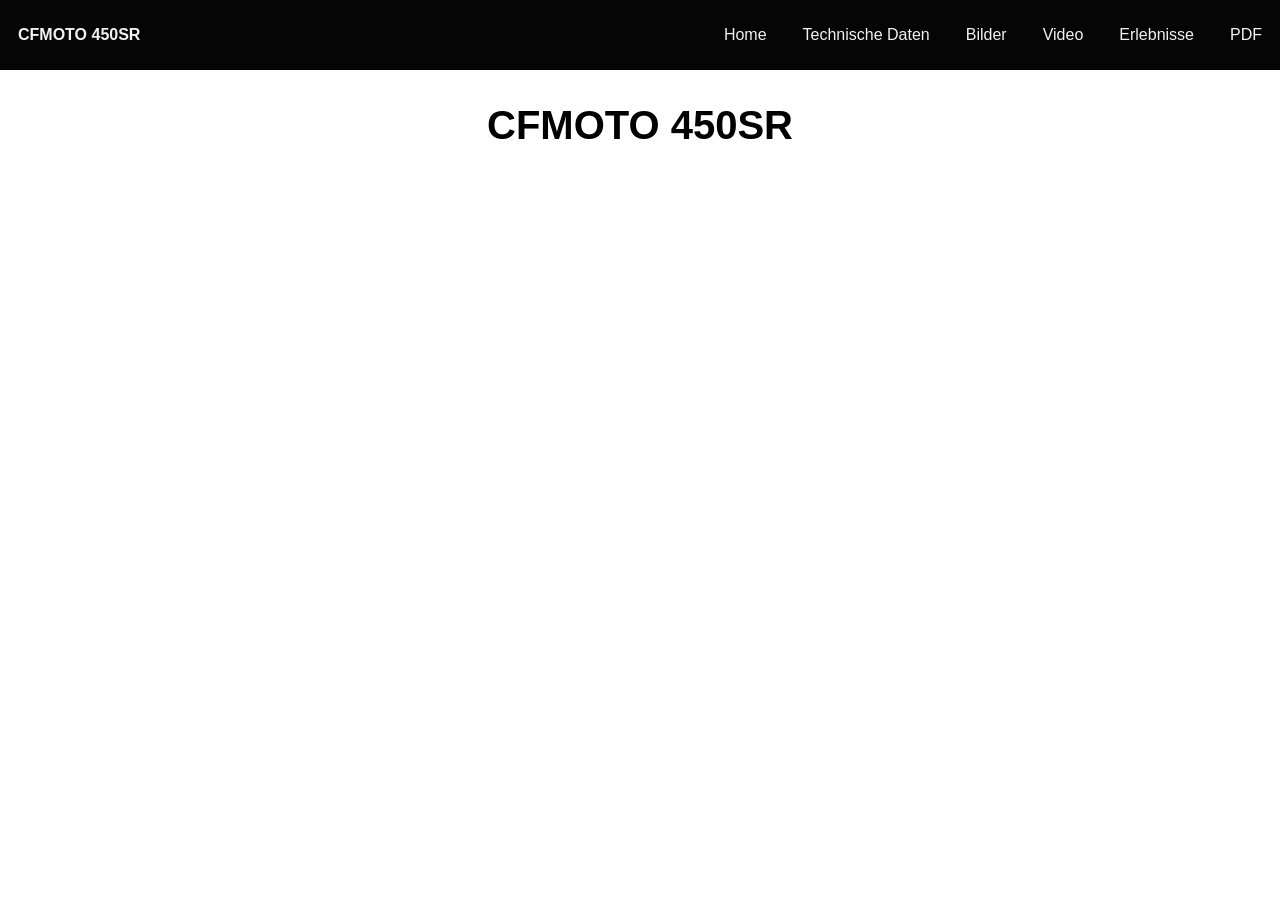
==== Tabea/index.html @ 1e8c6abd "add existing files" ====
<!DOCTYPE html>
<html lang="de">
<head>
  <meta charset="UTF-8">
  <meta name="author" content="tabea.boehm" />
  <title>CfMoto 450sr</title>
  <link rel="icon" type="image/x-icon" href="/assets/img/favicon.ico">
  <link rel="stylesheet" href="stylesheet.css">

</head>
<body>
    <header>
        <div class="logo">CFMOTO 450SR </div> 
        <nav>
            <ul id="nav"> 
                <li><a href="#home">Home</a></li>
                <li><a href="#daten">Technische Daten</a></li>
                <li><a  href="#bilder">Bilder</a></li>
                <li><a  href="#video">Video</a></li>
                <li><a  href="#erlebnisse">Erlebnisse</a></li>
                <li><a  href="#pdf">PDF</a></li>
            </ul>
        </nav>   
    </header>

    <main>
        <section id="home">
            <h1>CFMOTO 450SR</h1>
        </section>

        <section id="daten">
            
        </section>
        
        <section id="bilder">

        </section>

        <section id="video">

        </section>

        <section id="erlebnisse">

        </section>

        <section id="pdf">

        </section>
    </main>

    <footer>

    </footer>
    

</body>
</html>
---- Tabea/stylesheet.css ----
body {
  margin: 0;
  font-family: Arial, Helvetica, sans-serif;
}

/* Header*/
header {
  position: fixed;
  width: 100%;
  height: 70px;
  background-color: #050505;
  display: flex;
  align-items: center;
  justify-content: space-between;
}

.logo{
  color: #f2f2f2;
  font-weight: bold;
  text-align: center;
  padding: 16px 18px;
}

nav ul{
    list-style: none;
    display: flex;
}

nav a {
  float: right;
  color: #f2f2f2;
  text-align: center;
  padding: 16px 18px;
  text-decoration: none;
  font-size: 18 px;
}

nav a:hover {
  color: #CC0000;
}

/* main body*/
main{
  padding-top: 70px;
}

section {
  min-height: 100px;
  display: flex;
  flex-direction: column;
  justify-content: center;
  align-items: center;
}

#home h1{
  color: black;
  font-size: 40px;
}

/* Footer*/
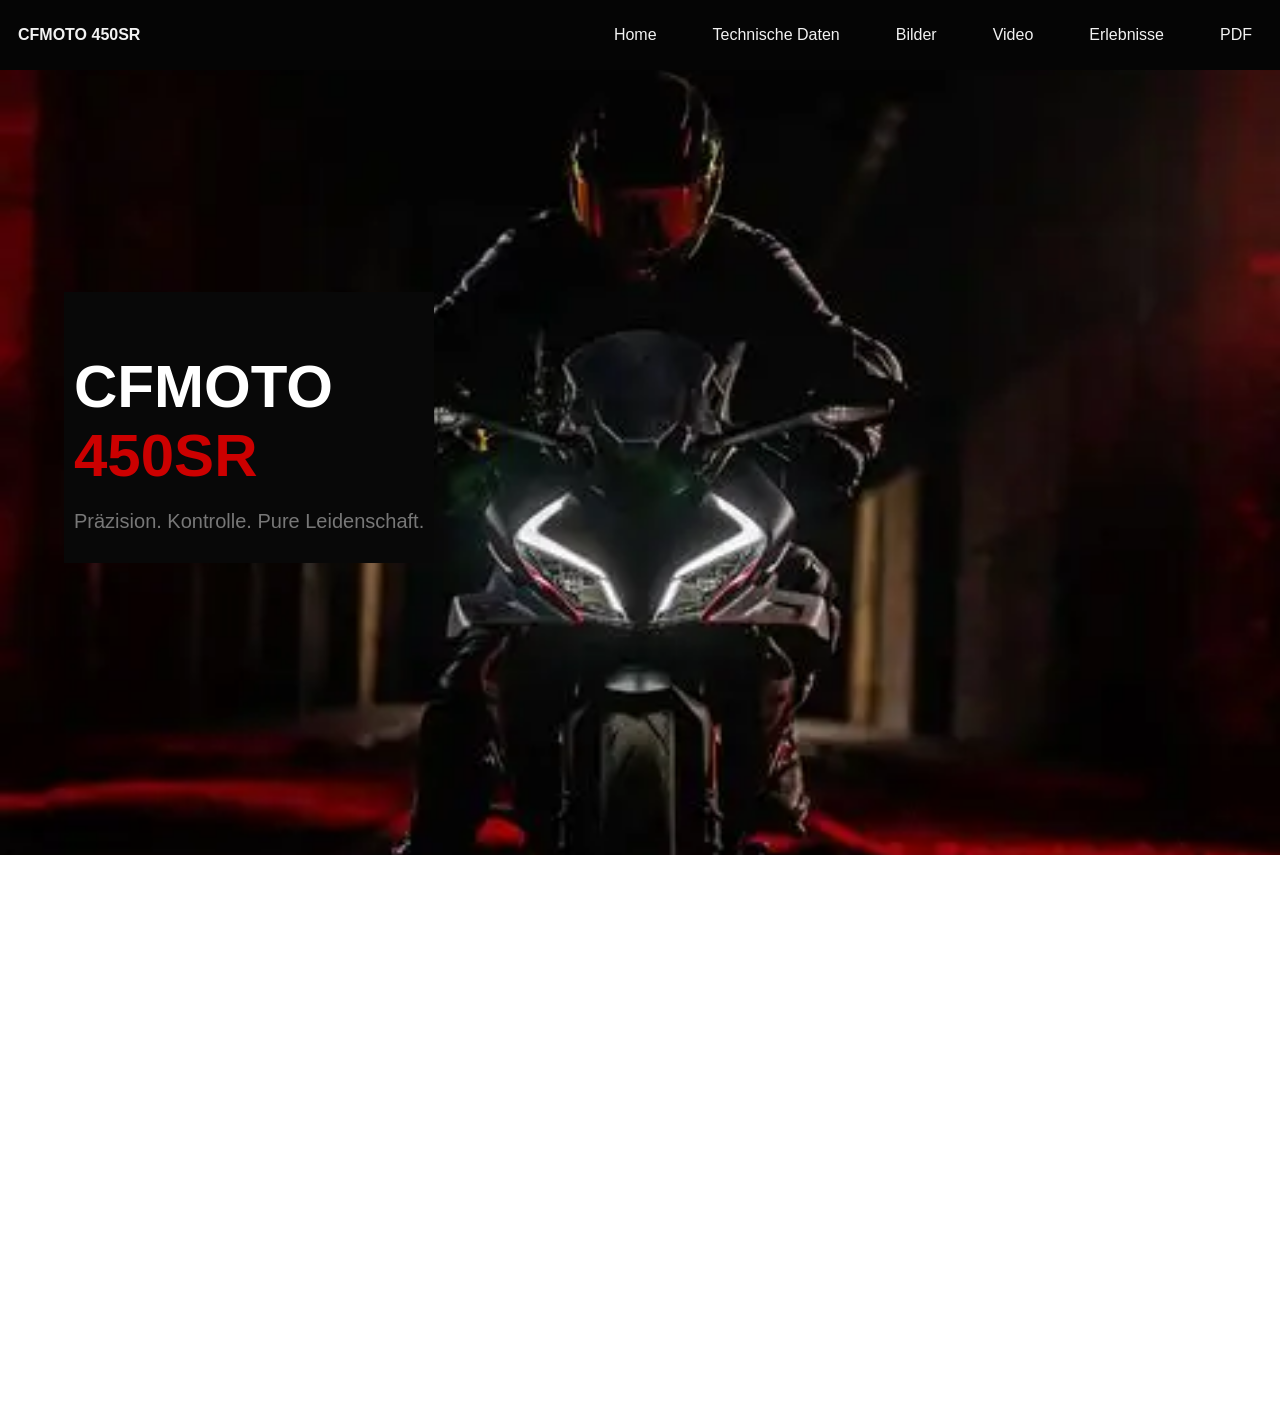
==== commit fa8282d0: "home section" ====
--- a/Tabea/index.html
+++ b/Tabea/index.html
@@ -4,7 +4,7 @@
   <meta charset="UTF-8">
   <meta name="author" content="tabea.boehm" />
   <title>CfMoto 450sr</title>
-  <link rel="icon" type="image/x-icon" href="/assets/img/favicon.ico">
+  <link rel="icon" type="image/x-icon" href="assets/img/favicon.ico">
   <link rel="stylesheet" href="stylesheet.css">
 
 </head>
@@ -23,28 +23,34 @@
         </nav>   
     </header>
 
-    <main>
-        <section id="home">
-            <h1>CFMOTO 450SR</h1>
+        <section class="home">
+            <div class="home-inner">
+                <h1>
+                    <span class="white">CFMOTO</span> <br>
+                    <span class="red">450SR</span> 
+                </h1> 
+                <p class="home-text">Präzision. Kontrolle. Pure Leidenschaft.</p>
+            </div>
         </section>
 
-        <section id="daten">
+    <main>
+        <section class="daten">
             
         </section>
         
-        <section id="bilder">
+        <section class="bilder">
 
         </section>
 
-        <section id="video">
+        <section class="video">
 
         </section>
 
-        <section id="erlebnisse">
+        <section class="erlebnisse">
 
         </section>
 
-        <section id="pdf">
+        <section class="pdf">
 
         </section>
     </main>
--- a/Tabea/stylesheet.css
+++ b/Tabea/stylesheet.css
@@ -30,6 +30,7 @@
   float: right;
   color: #f2f2f2;
   text-align: center;
+  margin: 10px;
   padding: 16px 18px;
   text-decoration: none;
   font-size: 18 px;
@@ -52,9 +53,41 @@
   align-items: center;
 }
 
-#home h1{
-  color: black;
-  font-size: 40px;
+.home{
+  height: 95vh;
+  display: flex;
+  flex-direction: row;
+  align-items: center;
+  justify-content: flex-start;
+  background-image: url('assets/img/Headlights_mit_Person.webp');
+  background-size: cover;
+  background-position: center;
 }
 
+.home-inner{
+  background-color: #080808;
+  margin-left: 5%;
+  padding: 10px;
+}
+
+.home h1{
+  font-size: 60px;
+  margin-bottom: 10px;
+}
+
+.white{
+  color: white;
+}
+
+.red{
+  color: #CC0000;
+}
+
+.home-text{
+  color: #777;
+  font-size: 20px;
+}
+
+
+
 /* Footer*/
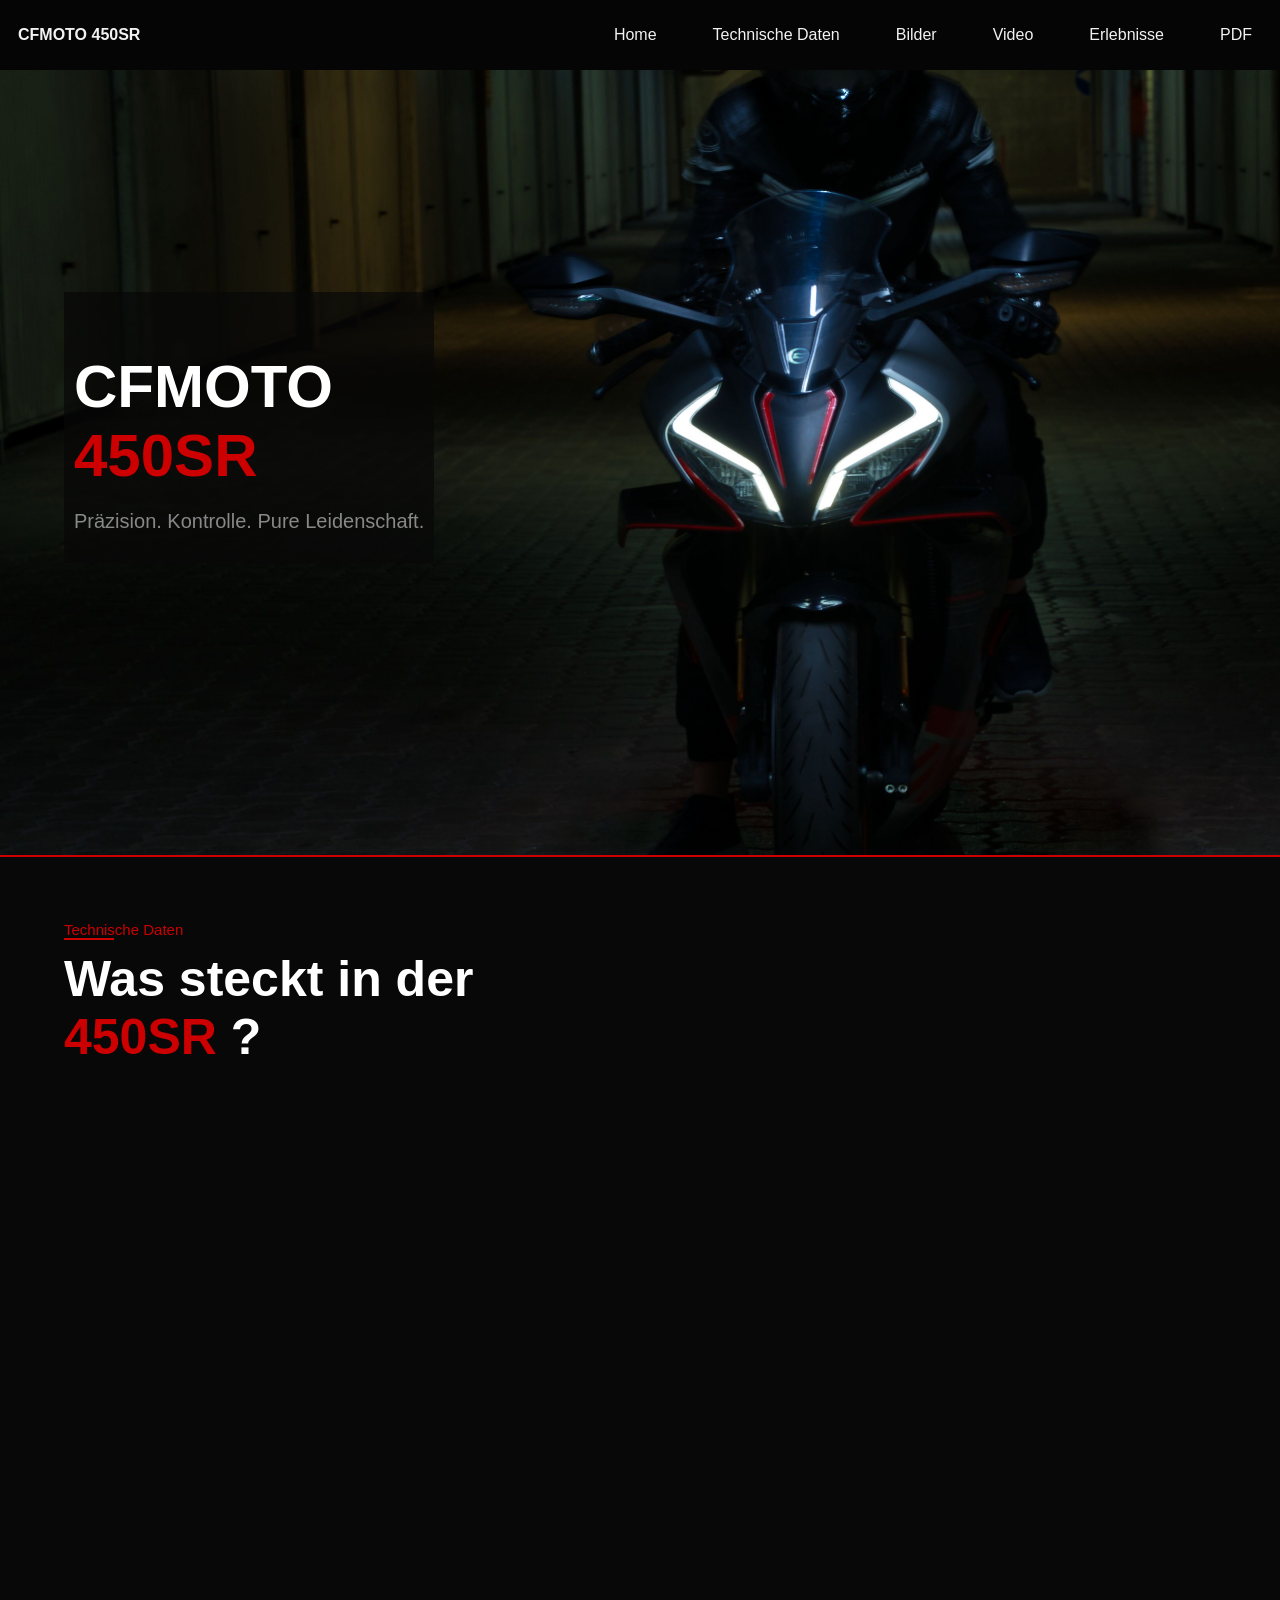
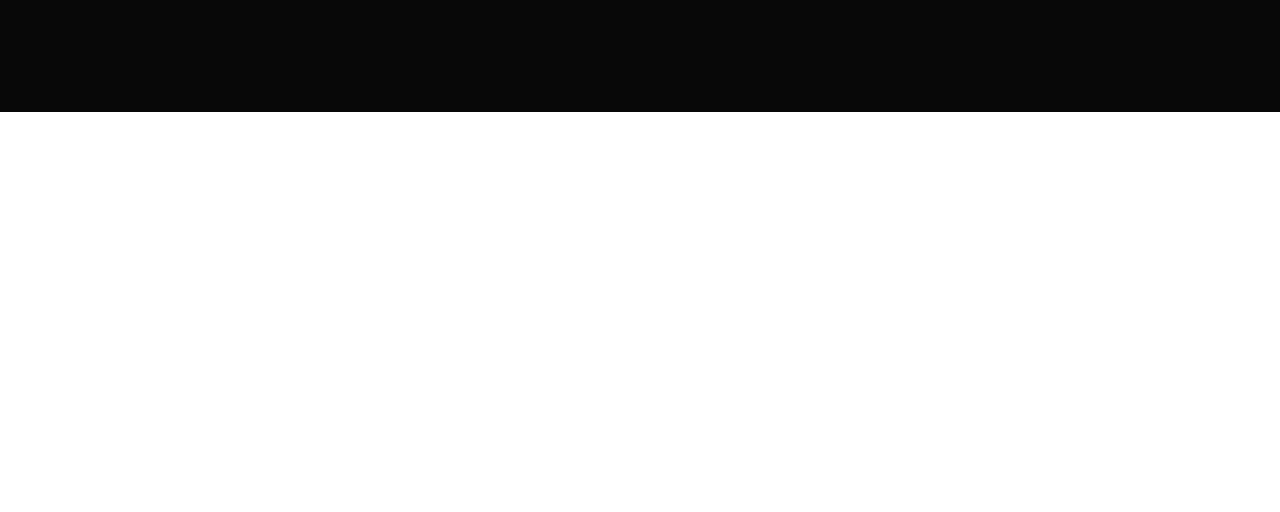
==== commit d2432f5b: "feat: add section specs" ====
--- a/Tabea/index.html
+++ b/Tabea/index.html
@@ -34,8 +34,34 @@
         </section>
 
     <main>
-        <section class="daten">
-            
+        <section class="specs">
+            <p class="subtitle">Technische Daten</p>
+            <div class="line"></div>
+            <h1>
+                <span class="white">Was steckt in der</span> <br>
+                <span class="red">450SR</span> 
+                <span class="white">?</span>
+            </h1>
+            <div>
+                <span></span>
+                <span></span>
+            </div>
+            <div>
+                <span></span>
+                <span></span>
+            </div>
+            <div>
+                <span></span>
+                <span></span>
+            </div>
+            <div>
+                <span></span>
+                <span></span>
+            </div>
+            <div>
+                <span></span>
+                <span></span>
+            </div>
         </section>
         
         <section class="bilder">
--- a/Tabea/stylesheet.css
+++ b/Tabea/stylesheet.css
@@ -41,9 +41,6 @@
 }
 
 /* main body*/
-main{
-  padding-top: 70px;
-}
 
 section {
   min-height: 100px;
@@ -59,13 +56,13 @@
   flex-direction: row;
   align-items: center;
   justify-content: flex-start;
-  background-image: url('assets/img/Headlights_mit_Person.webp');
+  background-image: url('assets/img/front_light.jpeg');
   background-size: cover;
-  background-position: center;
+  background-position: center 5%;
 }
 
 .home-inner{
-  background-color: #080808;
+  background-color: rgb(8,8,8,0.7);
   margin-left: 5%;
   padding: 10px;
 }
@@ -84,10 +81,41 @@
 }
 
 .home-text{
-  color: #777;
+  color: #888;
   font-size: 20px;
 }
 
+.specs{
+  height: 95vh;
+  display: flex;
+  flex-direction: column;
+  align-items:flex-start;
+  justify-content: flex-start;
+  background-color: #080808;  
+  border-top: 2px solid #CC0000;
+
+}
+
+.subtitle{
+  font-size: 15px;
+  margin-left: 5%;
+  margin-top: 5%;
+  margin-bottom: 0;
+  color: #CC0000;
+}
+
+.line{
+  height: 2px;
+  width: 50px;
+  margin-left: 5%;
+  background-color: #CC0000;
+}
+
+.specs h1{
+  font-size: 50px;
+  margin-left: 5%;
+  margin-top: 10px;
+}
 
 
 /* Footer*/
